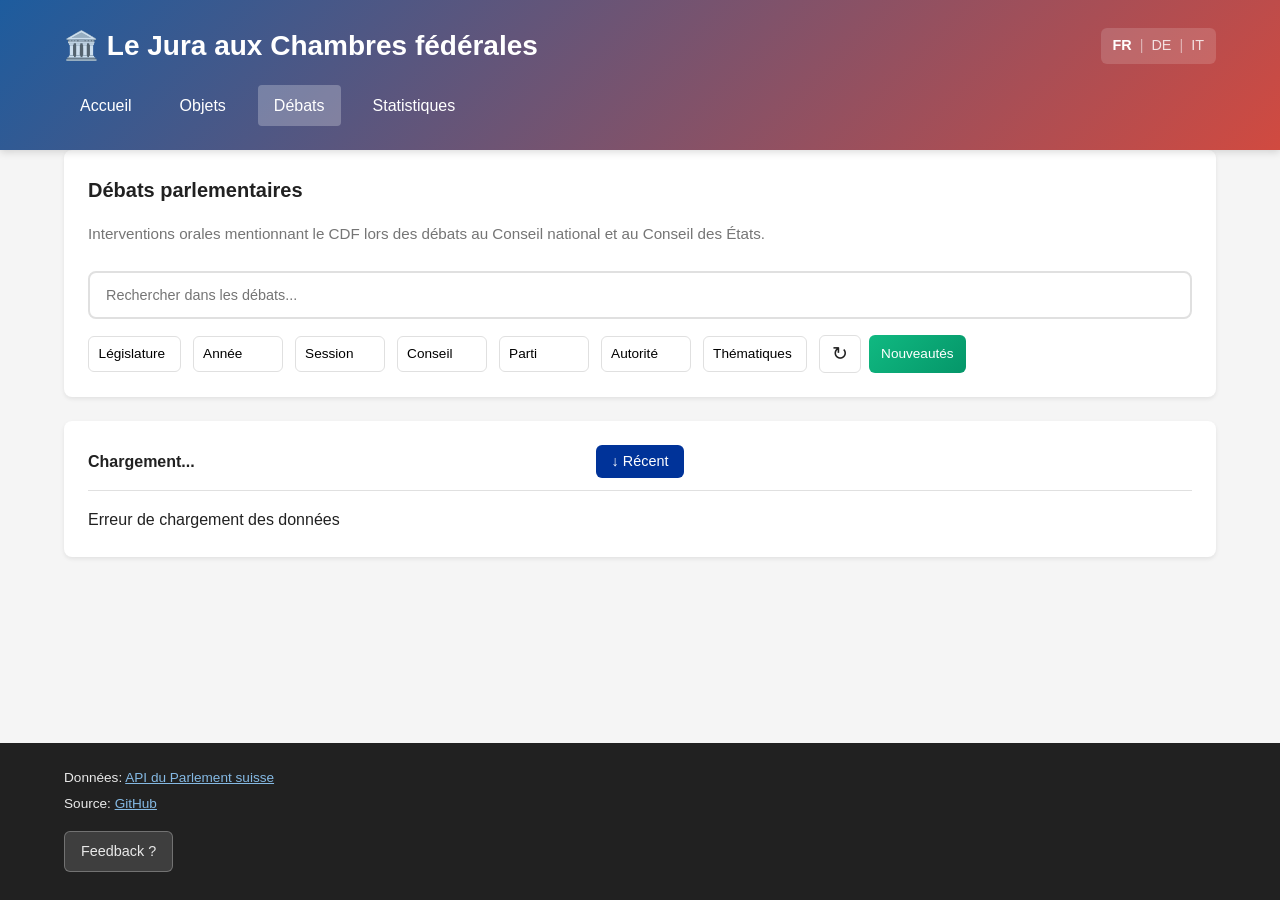
==== debates.html @ 080e13b3 "Initial commit - Jura Parlement" ====
<!DOCTYPE html>
<html lang="fr">
<head>
    <meta charset="UTF-8">
    <meta name="viewport" content="width=device-width, initial-scale=1.0">
    <title>Jura - Débats parlementaires</title>
    <meta name="theme-color" content="#1D5C9E">
    <link rel="manifest" href="manifest.json">
    <link rel="icon" href="favicon.svg" type="image/svg+xml">
    <link rel="stylesheet" href="styles.css">
</head>
<body>
    <header>
        <div class="container header-content">
            <div class="header-main">
                <h1><a href="home.html" style="color: inherit; text-decoration: none;">🏛️ Le Jura aux Chambres fédérales</a></h1>
                <nav>
                    <a href="home.html">Accueil</a>
                    <a href="objects.html">Objets</a>
                    <a href="debates.html" class="active">Débats</a>
                    <a href="stats.html">Statistiques</a>
                </nav>
            </div>
            <div class="lang-switcher">
                <a href="debates.html" class="active">FR</a>
                <span>|</span>
                <a href="debates_de.html">DE</a>
                <span>|</span>
                <a href="debates_it.html">IT</a>
            </div>
        </div>
    </header>

    <main class="container">
        <section class="search-section">
            <h2>Débats parlementaires</h2>
            <p class="section-intro">Interventions orales mentionnant le CDF lors des débats au Conseil national et au Conseil des États.</p>
            
            <div class="search-box">
                <input type="text" id="searchInput" placeholder="Rechercher dans les débats...">
                <button id="clearSearch" class="btn-clear" title="Effacer">✕</button>
            </div>
            <div class="filters">
                <div class="filter-dropdown" id="legislatureDropdown">
                    <button class="filter-btn" type="button">Législature <span class="filter-count"></span></button>
                    <div class="filter-menu" id="legislatureMenu">
                        <label class="select-all"><input type="checkbox" data-select-all checked> Toutes</label>
                        <label><input type="checkbox" value="52"> 52ème (dès déc. 2023)</label>
                        <label><input type="checkbox" value="51"> 51ème (déc. 2019 - sept. 2023)</label>
                        <label><input type="checkbox" value="50"> 50ème (déc. 2015 - sept. 2019)</label>
                    </div>
                </div>
                <div class="filter-dropdown" id="yearDropdown">
                    <button class="filter-btn" type="button">Année <span class="filter-count"></span></button>
                    <div class="filter-menu" id="yearMenu">
                    </div>
                </div>
                <div class="filter-dropdown" id="sessionDropdown">
                    <button class="filter-btn" type="button">Session <span class="filter-count"></span></button>
                    <div class="filter-menu" id="sessionMenu">
                    </div>
                </div>
                <div class="filter-dropdown" id="councilDropdown">
                    <button class="filter-btn" type="button">Conseil <span class="filter-count"></span></button>
                    <div class="filter-menu" id="councilMenu">
                    </div>
                </div>
                <div class="filter-dropdown" id="partyDropdown">
                    <button class="filter-btn" type="button">Parti <span class="filter-count"></span></button>
                    <div class="filter-menu" id="partyMenu">
                    </div>
                </div>
                <div class="filter-dropdown" id="departmentDropdown">
                    <button class="filter-btn" type="button">Autorité <span class="filter-count"></span></button>
                    <div class="filter-menu" id="departmentMenu">
                    </div>
                </div>
                <div class="filter-dropdown" id="tagsDropdown">
                    <button class="filter-btn" type="button">Thématiques <span class="filter-count"></span></button>
                    <div class="filter-menu" id="tagsMenu">
                    </div>
                </div>
                <div class="filter-actions">
                    <button class="filter-reset" id="resetFilters" title="Réinitialiser les filtres">↻</button>
                    <button class="filter-new-updates" id="showNewUpdates" title="Afficher les nouveautés">Nouveautés</button>
                </div>
            </div>
        </section>

        <section class="results-section">
            <div class="results-header">
                <span id="resultsCount">Chargement...</span>
                <button id="sortOrderBtn" class="btn-sort" title="Inverser l'ordre">↓ Récent</button>
                <span id="lastUpdate"></span>
            </div>
            <div id="results" class="results-grid">
            </div>
        </section>
    </main>

    <footer>
        <div class="container">
            <p>Données: <a href="https://ws-old.parlament.ch/" target="_blank">API du Parlement suisse</a></p>
            <p>Source: <a href="https://github.com/ArnaudBon20/JuraParlement" target="_blank">GitHub</a></p>
            <p class="feedback-box"><a href="mailto:arnaud.bonvin@efk.admin.ch">Feedback ?</a></p>
        </div>
    </footer>

    <button id="scrollTopBtn" class="scroll-top-btn" title="Retour en haut">↑</button>
    <script src="llm_config.js"></script>
    <script src="llm_summary.js"></script>
    <script src="debates.js"></script>
    <script>
        const scrollBtn = document.getElementById('scrollTopBtn');
        window.addEventListener('scroll', () => {
            if (window.scrollY > 400) {
                scrollBtn.classList.add('visible');
            } else {
                scrollBtn.classList.remove('visible');
            }
        });
        scrollBtn.addEventListener('click', () => {
            window.scrollTo({ top: 0, behavior: 'smooth' });
        });
    </script>
</body>
</html>
---- styles.css ----
:root {
    --primary: #1D5C9E;
    --primary-dark: #D14A40;
    --secondary: #003399;
    --background: #f5f5f5;
    --surface: #ffffff;
    --text: #212121;
    --text-secondary: #757575;
    --border: #e0e0e0;
    --success: #4caf50;
    --warning: #ff9800;
}

* {
    margin: 0;
    padding: 0;
    box-sizing: border-box;
}

body {
    font-family: -apple-system, BlinkMacSystemFont, 'Segoe UI', Roboto, Oxygen, Ubuntu, sans-serif;
    background: var(--background);
    color: var(--text);
    line-height: 1.6;
    min-height: 100vh;
    display: flex;
    flex-direction: column;
    overflow-x: hidden;
}

.container {
    max-width: 1200px;
    margin: 0 auto;
    padding: 0 2rem;
    width: 100%;
    box-sizing: border-box;
}

/* Header */
header {
    background: linear-gradient(135deg, var(--primary) 0%, var(--primary-dark) 100%);
    color: white;
    padding: 1.5rem 0;
    box-shadow: 0 2px 8px rgba(0,0,0,0.15);
    position: relative;
}

header h1 {
    font-size: 1.75rem;
    font-weight: 600;
    margin-bottom: 0.25rem;
}

header .subtitle {
    opacity: 0.9;
    font-size: 0.9rem;
    margin-bottom: 1rem;
}

/* Session Summary */
.session-summary {
    background: rgba(255, 255, 255, 0.15);
    border-radius: 8px;
    padding: 1rem 1.25rem;
    margin: 1rem 0;
    border-left: 4px solid rgba(255, 255, 255, 0.5);
}

.session-summary h3 {
    font-size: 1rem;
    font-weight: 600;
    margin-bottom: 0.5rem;
    display: flex;
    align-items: center;
    gap: 0.5rem;
}

.session-summary h3::before {
    content: "📋";
}

.session-summary p {
    font-size: 0.9rem;
    opacity: 0.95;
    line-height: 1.5;
}

.session-summary details {
    margin-top: 0.75rem;
}

.session-summary summary {
    cursor: pointer;
    font-size: 0.85rem;
    opacity: 0.9;
    padding: 0.25rem 0;
}

.session-summary summary:hover {
    opacity: 1;
}

.session-summary ul {
    list-style: none;
    margin-top: 0.5rem;
    max-height: 200px;
    overflow-y: auto;
}

.session-summary li {
    font-size: 0.85rem;
    padding: 0.35rem 0;
    border-bottom: 1px solid rgba(255, 255, 255, 0.1);
}

.session-summary li:last-child {
    border-bottom: none;
}

.session-summary a {
    color: white;
    text-decoration: none;
}

.session-summary a:hover {
    text-decoration: underline;
}

.header-content {
    display: flex;
    justify-content: space-between;
    align-items: flex-start;
}

.header-main {
    flex: 1;
}

.lang-switcher {
    display: flex;
    align-items: center;
    gap: 0.5rem;
    background: rgba(255, 255, 255, 0.15);
    padding: 0.4rem 0.75rem;
    border-radius: 6px;
    font-size: 0.9rem;
    margin-top: 0.25rem;
}

.lang-switcher a {
    color: rgba(255, 255, 255, 0.8);
    text-decoration: none;
    font-weight: 500;
    transition: color 0.2s;
}

.lang-switcher a:hover {
    color: white;
}

.lang-switcher a.active {
    color: white;
    font-weight: 700;
}

.lang-switcher span {
    color: rgba(255, 255, 255, 0.5);
}

nav {
    display: flex;
    gap: 1rem;
    margin-top: 1rem;
}

nav a {
    color: white;
    text-decoration: none;
    padding: 0.5rem 1rem;
    border-radius: 4px;
    transition: background 0.2s;
    font-weight: 500;
}

nav a:hover {
    background: rgba(255,255,255,0.15);
}

nav a.active {
    background: rgba(255,255,255,0.25);
}

/* Main */
main {
    flex: 1;
    padding: 2rem 0;
}

/* Search Section */
.search-section {
    background: var(--surface);
    padding: 1.5rem;
    border-radius: 8px;
    box-shadow: 0 2px 4px rgba(0,0,0,0.08);
    margin-bottom: 1.5rem;
}

.search-section h2 {
    font-size: 1.25rem;
    margin-bottom: 1rem;
    color: var(--text);
}

.search-box {
    position: relative;
    margin-bottom: 1rem;
}

.search-box input {
    width: 100%;
    padding: 0.875rem 2.5rem 0.875rem 1rem;
    font-size: 0.9rem;
    border: 2px solid var(--border);
    border-radius: 8px;
    transition: border-color 0.2s, box-shadow 0.2s;
}

.search-box input:focus {
    outline: none;
    border-color: var(--primary);
    box-shadow: 0 0 0 3px rgba(211, 47, 47, 0.1);
}

.btn-clear {
    position: absolute;
    right: 0.75rem;
    top: 50%;
    transform: translateY(-50%);
    background: none;
    border: none;
    color: var(--text-secondary);
    cursor: pointer;
    font-size: 1.25rem;
    padding: 0.25rem;
    opacity: 0;
    transition: opacity 0.2s;
}

.search-box input:not(:placeholder-shown) + .btn-clear {
    opacity: 1;
}

.btn-clear:hover {
    color: var(--text);
}

.filters {
    display: flex;
    gap: 0.75rem;
    flex-wrap: wrap;
    align-items: center;
}

.filters select {
    padding: 0.5rem 1rem;
    font-size: 0.9rem;
    border: 1px solid var(--border);
    border-radius: 6px;
    background: white;
    cursor: pointer;
    min-width: 160px;
}

.filters select:focus {
    outline: none;
    border-color: var(--primary);
}

.filters select[multiple] {
    height: auto;
    min-height: 38px;
    padding: 0.25rem;
}

.filters select[multiple] option {
    padding: 0.4rem 0.6rem;
    margin: 0.1rem 0;
    border-radius: 4px;
}

.filters select[multiple] option:checked {
    background: var(--primary);
    color: white;
}

/* Filter Dropdowns */
.filter-dropdown {
    position: relative;
    display: inline-block;
}

.filter-btn {
    padding: 0.4rem 0.6rem;
    font-size: 0.85rem;
    border: 1px solid var(--border);
    border-radius: 6px;
    background: white;
    cursor: pointer;
    min-width: 90px;
    height: 36px;
    text-align: left;
    display: flex;
    align-items: center;
    justify-content: space-between;
    gap: 0.3rem;
    white-space: nowrap;
}

.filter-btn:hover {
    border-color: var(--primary);
}

.filter-btn .filter-count {
    color: var(--primary);
    font-size: 0.85rem;
    font-weight: 500;
}

.filter-menu {
    display: none;
    position: absolute;
    top: 100%;
    left: 0;
    background: white;
    border: 1px solid var(--border);
    border-radius: 6px;
    box-shadow: 0 4px 12px rgba(0,0,0,0.15);
    z-index: 100;
    min-width: 180px;
    max-height: 250px;
    overflow-y: auto;
    padding: 0.5rem 0;
}

.filter-dropdown.open .filter-menu {
    display: block;
}

.filter-menu label {
    display: flex;
    align-items: center;
    padding: 0.5rem 1rem;
    cursor: pointer;
    gap: 0.5rem;
    font-size: 0.9rem;
}

.filter-menu label:hover {
    background: var(--background);
}

.filter-menu label.select-all {
    border-bottom: 1px solid var(--border);
    margin-bottom: 0.25rem;
    padding-bottom: 0.5rem;
    font-weight: 500;
}

.filter-menu input[type="checkbox"] {
    width: 16px;
    height: 16px;
    cursor: pointer;
}

.filter-reset {
    padding: 0.5rem 0.75rem;
    font-size: 1.2rem;
    border: 1px solid var(--border);
    border-radius: 6px;
    background: white;
    cursor: pointer;
    color: var(--text-light);
    height: 38px;
    display: flex;
    align-items: center;
    justify-content: center;
}

.filter-reset:hover {
    border-color: var(--danger);
    color: var(--danger);
}

.filter-actions {
    display: inline-flex;
    gap: 0.5rem;
    align-items: center;
}

.filter-new-updates {
    background: linear-gradient(135deg, #10B981, #059669);
    color: white;
    border: none;
    padding: 0.5rem 0.75rem;
    border-radius: 6px;
    cursor: pointer;
    font-size: 0.85rem;
    font-weight: 500;
    transition: all 0.2s;
    display: inline-flex;
    align-items: center;
    gap: 0.25rem;
    height: 38px;
    white-space: nowrap;
    font-family: inherit;
}

.filter-new-updates:hover {
    transform: scale(1.05);
    box-shadow: 0 4px 12px rgba(16, 185, 129, 0.3);
}

.filter-new-updates.active {
    background: white;
    color: #10B981;
    border: 1px solid #10B981;
    box-shadow: none;
}

/* Results */
.results-section {
    background: var(--surface);
    padding: 1.5rem;
    border-radius: 8px;
    box-shadow: 0 2px 4px rgba(0,0,0,0.08);
}

.results-header {
    display: flex;
    justify-content: space-between;
    align-items: center;
    margin-bottom: 1rem;
    padding-bottom: 0.75rem;
    border-bottom: 1px solid var(--border);
    flex-wrap: wrap;
    gap: 0.5rem;
}

#resultsCount {
    font-weight: 600;
    color: var(--text);
    flex: 1;
}

.btn-download {
    order: 0;
}

#lastUpdate {
    font-size: 0.85rem;
    color: var(--text-secondary);
    flex: 1;
    text-align: right;
}

.results-grid {
    display: grid;
    gap: 1rem;
}

/* Card */
.card {
    border: 1px solid var(--border);
    border-radius: 8px;
    padding: 1rem;
    transition: box-shadow 0.2s, transform 0.2s;
    background: white;
}

.card:hover {
    box-shadow: 0 4px 12px rgba(0,0,0,0.1);
    transform: translateY(-1px);
}

.card.card-new {
    border-left: 4px solid #10B981;
}

.card-header {
    display: flex;
    justify-content: space-between;
    align-items: flex-start;
    gap: 1rem;
    margin-bottom: 0.5rem;
}

.card-id {
    font-weight: 600;
    color: var(--primary);
    font-size: 0.9rem;
    white-space: nowrap;
}

.card-badges {
    display: flex;
    gap: 0.5rem;
    flex-wrap: wrap;
}

.badge {
    padding: 0.2rem 0.5rem;
    border-radius: 4px;
    font-size: 0.75rem;
    font-weight: 600;
    text-transform: uppercase;
}

.badge-type {
    background: #e3f2fd;
    color: #1565c0;
}

.badge-council {
    background: #fce4ec;
    color: #c2185b;
}

.badge-mention {
    background: #9e9e9e;
    color: white;
    font-size: 0.9rem;
}

.lang-warning {
    display: block;
    font-size: 0.75rem;
    color: #666;
    font-style: italic;
    margin: 0.1rem 0 0.25rem 0;
}

.badge-status {
    background: #e8f5e9;
    color: #2e7d32;
    font-size: 0.7rem;
    text-transform: none;
}

.card-title {
    font-size: 1rem;
    font-weight: 500;
    margin-bottom: 0.5rem;
    color: var(--text);
    line-height: 1.4;
}

.card-title a {
    color: inherit;
    text-decoration: none;
}

.card-title a:hover {
    color: var(--primary);
    text-decoration: underline;
}

.card-meta {
    display: flex;
    gap: 1rem;
    font-size: 0.85rem;
    color: var(--text-secondary);
    flex-wrap: wrap;
}

.card-meta span {
    display: flex;
    align-items: center;
    gap: 0.25rem;
}

/* Empty State */
.empty-state {
    text-align: center;
    padding: 3rem 1rem;
    color: var(--text-secondary);
}

.empty-state h3 {
    font-size: 1.25rem;
    margin-bottom: 0.5rem;
    color: var(--text);
}

/* Loading */
.loading {
    display: flex;
    justify-content: center;
    align-items: center;
    padding: 3rem;
}

.spinner {
    width: 40px;
    height: 40px;
    border: 3px solid var(--border);
    border-top-color: var(--primary);
    border-radius: 50%;
    animation: spin 1s linear infinite;
}

@keyframes spin {
    to { transform: rotate(360deg); }
}

/* Pagination */
.pagination {
    display: flex;
    justify-content: center;
    align-items: center;
    gap: 0.5rem;
    margin-top: 1.5rem;
    padding-top: 1rem;
    border-top: 1px solid var(--border);
}

.pagination button {
    padding: 0.5rem 1rem;
    border: 1px solid var(--border);
    background: white;
    border-radius: 6px;
    cursor: pointer;
    transition: all 0.2s;
    font-size: 0.9rem;
}

.pagination button:hover:not(:disabled) {
    background: var(--primary);
    color: white;
    border-color: var(--primary);
}

.pagination button:disabled {
    opacity: 0.5;
    cursor: not-allowed;
}

.pagination span {
    padding: 0.5rem 1rem;
    color: var(--text-secondary);
    font-size: 0.9rem;
}

/* Footer */
footer {
    background: var(--text);
    color: white;
    padding: 1.5rem 0;
    margin-top: auto;
}

footer p {
    font-size: 0.85rem;
    opacity: 0.9;
    margin-bottom: 0.25rem;
}

footer a {
    color: #90caf9;
}

footer a:hover {
    color: white;
}

/* Liste page specific */
.list-controls {
    display: flex;
    justify-content: space-between;
    align-items: center;
    margin-bottom: 1rem;
    flex-wrap: wrap;
    gap: 1rem;
}

.list-controls .sort-select {
    padding: 0.5rem 1rem;
    border: 1px solid var(--border);
    border-radius: 6px;
    background: white;
    font-size: 0.9rem;
}

.btn-download, .btn-sort {
    padding: 0.5rem 1rem;
    color: white;
    border: none;
    border-radius: 6px;
    cursor: pointer;
    font-size: 0.9rem;
    font-weight: 500;
    line-height: 1.2;
    transition: background 0.2s;
}

.btn-download {
    background: var(--success);
}

.btn-download:hover {
    background: #388e3c;
}

.btn-sort {
    background: var(--secondary);
}

.btn-sort:hover {
    background: #002277;
}

.page-btn {
    min-width: 36px;
}

.page-btn.active {
    background: var(--primary);
    color: white;
    border-color: var(--primary);
}

/* Table view */
.table-container {
    overflow-x: auto;
}

table {
    width: 100%;
    border-collapse: collapse;
    font-size: 0.9rem;
}

th, td {
    padding: 0.75rem;
    text-align: left;
    border-bottom: 1px solid var(--border);
}

th {
    background: var(--background);
    font-weight: 600;
    white-space: nowrap;
    cursor: pointer;
    user-select: none;
}

th:hover {
    background: #e0e0e0;
}

th.sorted-asc::after {
    content: ' ↑';
}

th.sorted-desc::after {
    content: ' ↓';
}

tr:hover {
    background: #fafafa;
}

td a {
    color: var(--primary);
    text-decoration: none;
}

td a:hover {
    text-decoration: underline;
}

/* Highlight search */
mark {
    background: #fff59d;
    padding: 0 2px;
    border-radius: 2px;
}

mark.highlight {
    background: #ffeb3b;
    padding: 0.1rem 0.25rem;
    border-radius: 3px;
    font-weight: 600;
}

mark.highlight-search {
    background: #b3e5fc;
    padding: 0.1rem 0.25rem;
    border-radius: 3px;
    font-weight: 600;
}

/* Feedback box */
.feedback-box {
    margin-top: 1rem;
}

.feedback-box a {
    display: inline-block;
    padding: 0.5rem 1rem;
    background: rgba(255, 255, 255, 0.15);
    border: 1px solid rgba(255, 255, 255, 0.3);
    border-radius: 6px;
    color: white;
    text-decoration: none;
    font-size: 0.9rem;
    transition: background 0.2s, border-color 0.2s;
}

.feedback-box a:hover {
    background: rgba(255, 255, 255, 0.25);
    border-color: rgba(255, 255, 255, 0.5);
}

/* Responsive - Écrans intermédiaires */
@media (max-width: 1280px) {
    .container {
        padding: 0 1.5rem;
    }
}

/* Responsive - Mobile */
@media (max-width: 768px) {
    .header-content {
        flex-direction: column;
        gap: 0.75rem;
    }
    
    .lang-switcher {
        position: absolute;
        top: 1rem;
        right: 1rem;
        margin-top: 0;
        gap: 0.25rem;
    }
    
    .lang-switcher span,
    .lang-switcher a.active {
        display: none;
    }
    
    .lang-switcher a {
        background: rgba(255, 255, 255, 0.2);
        padding: 0.25rem 0.5rem;
        border-radius: 4px;
        font-size: 0.8rem;
    }
    
    header h1 {
        font-size: 0.95rem;
        padding-right: 3rem;
    }
    
    header .subtitle {
        font-size: 0.8rem;
        margin-bottom: 0.5rem;
    }
    
    nav {
        flex-wrap: wrap;
        gap: 0.5rem;
    }
    
    nav a {
        font-size: 0.85rem;
        padding: 0.3rem 0.6rem;
    }
    
    .filters {
        flex-direction: column;
    }
    
    .filters select {
        width: 100%;
    }
    
    .filter-dropdown {
        width: 100%;
    }
    
    .filter-btn {
        width: 100%;
    }
    
    .filter-menu {
        width: 100%;
    }
    
    .filter-reset {
        width: 100%;
    }
    
    .results-header {
        display: grid;
        grid-template-columns: 1fr auto;
        grid-template-rows: auto auto;
        gap: 0.5rem;
        align-items: center;
    }
    
    #resultsCount {
        grid-column: 1 / -1;
        grid-row: 1;
    }
    
    #lastUpdate {
        grid-column: 1;
        grid-row: 2;
        text-align: left;
    }
    
    .btn-download, .btn-sort {
        grid-column: 2;
        width: 100%;
        text-align: center;
    }
    
    .btn-download {
        grid-row: 2;
    }
    
    .btn-sort {
        grid-row: 3;
    }
    
    .card-header {
        flex-direction: column-reverse;
        align-items: flex-start;
        gap: 0.5rem;
    }
    
    .card-meta {
        flex-direction: column;
        gap: 0.25rem;
    }
    
    table {
        font-size: 0.8rem;
    }
    
    th, td {
        padding: 0.5rem;
    }
    
    /* Session details collapsible on mobile */
    .session-details.mobile-collapsible {
        margin-top: 0.5rem;
    }
    
    .session-details.mobile-collapsible summary {
        cursor: pointer;
        font-weight: 500;
        padding: 0.5rem 0;
        color: rgba(255, 255, 255, 0.9);
    }
    
    .session-details.mobile-collapsible ul {
        margin-top: 0.5rem;
    }
}


/* Global Summary */
.global-summary {
    background: var(--surface);
    border-radius: 12px;
    padding: 1.5rem 2rem;
    margin-bottom: 2rem;
    box-shadow: 0 2px 8px rgba(0,0,0,0.08);
}

.global-summary h2 {
    margin-bottom: 1.5rem;
    color: var(--text);
}

.summary-cards {
    display: flex;
    gap: 2rem;
    justify-content: center;
}

.summary-card {
    display: flex;
    flex-direction: column;
    align-items: center;
    padding: 1rem 2rem;
    background: var(--background);
    border-radius: 8px;
    min-width: 180px;
}

.summary-number,
.summary-period {
    font-size: 2.2rem;
    font-weight: 700;
    color: var(--primary);
    line-height: 1.2;
    text-align: center;
}

.summary-card:last-child {
    min-width: 220px;
}

.summary-label {
    font-size: 0.9rem;
    color: var(--text-secondary);
    margin-top: 0.25rem;
}

.mention-breakdown {
    display: flex;
    gap: 0.75rem;
    margin-top: 0.5rem;
    justify-content: center;
}

.clickable-stat {
    cursor: pointer;
}

.clickable-stat:hover {
    background: var(--accent);
    border-color: var(--accent);
    transform: translateY(-2px);
}

.legislature-stat {
    cursor: default;
    font-weight: 600;
    font-size: 0.85rem;
}

.mention-both-note {
    font-size: 0.75rem;
    color: var(--text-secondary);
    margin-top: 0.3rem;
    text-align: center;
    font-style: italic;
}

.mention-stat {
    display: flex;
    flex-direction: column;
    align-items: center;
    padding: 0.4rem 0.6rem;
    border-radius: 8px;
    background: var(--card-bg);
    border: 1px solid var(--border);
    text-decoration: none;
    transition: all 0.2s ease;
    min-width: 50px;
}

.mention-stat:hover {
    background: var(--accent);
    border-color: var(--accent);
    transform: translateY(-2px);
}

.mention-stat:hover .mention-pct {
    color: var(--primary);
}

.mention-icon {
    font-size: 0.9rem;
}

.mention-pct {
    font-size: 0.85rem;
    font-weight: 600;
    color: var(--text);
}

@media (max-width: 768px) {
    .summary-cards {
        flex-direction: column;
        gap: 1rem;
    }
    
    .summary-card {
        min-width: auto;
    }
}

/* Statistics Page */
.stats-section {
    padding: 2rem 0;
}

.stats-section h2 {
    margin-bottom: 2rem;
    color: var(--text);
}

.stats-row {
    display: flex;
    gap: 1.5rem;
    margin-bottom: 1.5rem;
}

.stats-row .stat-card {
    flex: 1;
    min-width: 0;
}

.stat-card {
    background: var(--surface);
    border-radius: 12px;
    padding: 1.5rem;
    box-shadow: 0 2px 8px rgba(0,0,0,0.08);
}

.stat-card h3 {
    font-size: 1.1rem;
    color: var(--text);
    margin-bottom: 1rem;
    padding-bottom: 0.5rem;
    border-bottom: 2px solid var(--border);
    display: flex;
    justify-content: space-between;
    align-items: center;
}

.chart-container {
    height: 280px;
    position: relative;
}

.chart-container-wide {
    height: 220px;
    position: relative;
}

.chart-screenshot-btn {
    background: rgba(255, 255, 255, 0.8);
    border: 1px solid #ddd;
    border-radius: 4px;
    padding: 4px 8px;
    cursor: pointer;
    font-size: 16px;
    opacity: 0.6;
    transition: opacity 0.2s, background 0.2s;
    flex-shrink: 0;
    margin-left: 0.5rem;
}

.chart-screenshot-btn:hover {
    opacity: 1;
    background: rgba(255, 255, 255, 1);
}

.stat-card.top-card {
    flex: 1;
    min-width: 200px;
}

.stat-card.half-width {
    flex: 1;
    min-width: 200px;
}

/* Top Authors */
.authors-ranking {
    display: flex;
    flex-direction: column;
    gap: 0.5rem;
}

a.author-row {
    text-decoration: none;
    color: inherit;
}

.author-row {
    display: flex;
    align-items: center;
    gap: 0.75rem;
    padding: 0.75rem;
    border-radius: 10px;
    background: var(--background);
    transition: transform 0.2s, box-shadow 0.2s;
    cursor: pointer;
}

.author-row:hover {
    transform: translateX(4px);
    box-shadow: 0 2px 8px rgba(0,0,0,0.1);
}

.author-row.gold {
    background: linear-gradient(135deg, #fff9e6 0%, #ffefc2 100%);
    border: 1px solid #ffd700;
}

.author-row.silver {
    background: linear-gradient(135deg, #f8f8f8 0%, #e8e8e8 100%);
    border: 1px solid #c0c0c0;
}

.author-row.bronze {
    background: linear-gradient(135deg, #fdf5ef 0%, #f5e6d8 100%);
    border: 1px solid #cd7f32;
}

.author-rank {
    width: 36px;
    height: 36px;
    display: flex;
    align-items: center;
    justify-content: center;
    font-size: 1.2rem;
    font-weight: 700;
    border-radius: 50%;
    background: var(--surface);
    color: var(--text-secondary);
}

.author-row.gold .author-rank {
    background: #ffd700;
    color: #fff;
}

.author-row.silver .author-rank {
    background: #c0c0c0;
    color: #fff;
}

.author-row.bronze .author-rank {
    background: #cd7f32;
    color: #fff;
}

.author-info {
    flex: 1;
    min-width: 0;
}

.author-name {
    font-weight: 600;
    color: var(--text);
    white-space: nowrap;
    overflow: hidden;
    text-overflow: ellipsis;
}

.author-party {
    font-size: 0.8rem;
    color: var(--text-secondary);
}

.author-count {
    font-size: 1.1rem;
    font-weight: 700;
    color: var(--primary);
    background: var(--surface);
    padding: 0.25rem 0.75rem;
    border-radius: 20px;
}

@media (max-width: 768px) {
    .stats-row {
        flex-direction: column;
    }
    
    .stat-card.top-card {
        max-width: none;
    }
    
    .chart-screenshot-btn {
        display: none;
    }
}

/* Statut mis à jour récemment - surligné en vert */
.status-updated {
    background-color: #c8e6c9 !important;
    color: #2e7d32 !important;
    font-weight: 500;
}

/* Numéro mis à jour/nouveau - souligné */
.id-updated {
    text-decoration: underline;
    text-decoration-color: var(--success);
    text-decoration-thickness: 2px;
    text-underline-offset: 2px;
}

/* Débats parlementaires */
.section-intro {
    color: var(--text-secondary);
    margin-bottom: 1.5rem;
    font-size: 0.95rem;
}

.debate-card .card-text {
    font-size: 0.9rem;
    line-height: 1.6;
    color: var(--text-secondary);
    white-space: pre-wrap;
}

.debate-card .card-subtitle {
    font-size: 0.85rem;
    color: var(--text-secondary);
    margin-bottom: 0.75rem;
}

.btn-expand {
    display: inline-block;
    margin-top: 0.75rem;
    padding: 0.4rem 0.8rem;
    background: var(--surface);
    border: 1px solid var(--border);
    border-radius: 4px;
    color: var(--primary);
    font-size: 0.85rem;
    cursor: pointer;
    transition: background 0.2s, border-color 0.2s;
}

.btn-expand:hover {
    background: #e3f2fd;
    border-color: var(--primary);
}

.debate-card .card-id {
    color: var(--text-secondary);
    font-weight: 600;
    text-decoration: none;
}

.debate-card .card-id:hover {
    text-decoration: underline;
}

.badge-council {
    background: #e8eaf6;
    color: #3949ab;
}

.badge-date {
    background: #f5f5f5;
    color: #616161;
}

.debate-card .card-meta {
    display: flex;
    flex-wrap: wrap;
    gap: 0.5rem 1.5rem;
    align-items: center;
    margin-bottom: 0.75rem;
    font-size: 0.9rem;
}

.debate-card .card-title {
    font-size: 1rem;
    font-weight: 500;
    margin-bottom: 0.5rem;
    color: var(--text);
    line-height: 1.4;
}

.debate-card .card-title a {
    color: inherit;
    text-decoration: none;
}

.debate-card .card-title a:hover {
    color: var(--primary);
    text-decoration: underline;
}

.speaker-link {
    color: var(--primary);
    text-decoration: none;
    transition: color 0.2s;
}

.speaker-link:hover {
    color: #1565c0;
    text-decoration: underline;
}

.card-business {
    margin-top: 0.5rem;
    margin-bottom: 0.25rem;
    font-size: 0.95rem;
}

.business-link {
    color: #333;
    text-decoration: none;
    font-weight: 700;
}

.business-link:hover {
    color: var(--primary);
    text-decoration: underline;
}

.debate-card .card-subtitle {
    display: none;
}

/* Summary box styles */
.summary-box {
    padding: 1rem;
}

.summary-stats {
    display: flex;
    flex-wrap: wrap;
    justify-content: center;
    gap: 0.75rem;
    text-align: center;
}

.summary-item {
    display: flex;
    flex-direction: column;
    gap: 0.15rem;
    min-width: 50px;
}

.summary-value {
    font-size: 1.4rem;
    font-weight: 700;
    color: var(--primary);
}

.summary-label {
    font-size: 0.7rem;
    color: #666;
}

/* Stats filters */
.stats-filters {
    display: flex;
    gap: 1rem;
    margin-bottom: 1.5rem;
    flex-wrap: wrap;
}

.stats-filters select {
    padding: 0.5rem 1rem;
    border: 1px solid #ddd;
    border-radius: 6px;
    font-size: 0.9rem;
    background: white;
    cursor: pointer;
    min-width: 150px;
}

.stats-filters select:hover {
    border-color: var(--primary);
}

.stats-filters select:focus {
    outline: none;
    border-color: var(--primary);
    box-shadow: 0 0 0 2px rgba(198, 40, 40, 0.1);
}

.debate-card .speaker-info {
    display: flex;
    flex-wrap: wrap;
    gap: 0.5rem;
    align-items: center;
    font-size: 0.9rem;
    margin-bottom: 0.5rem;
}

.debate-card .speaker-name {
    color: var(--primary);
}

.debate-card .speaker-details {
    color: #666;
    font-size: 0.85rem;
}

.debate-card .card-text p {
    margin-bottom: 0.5rem;
}

.debate-card .card-text p:last-child {
    margin-bottom: 0;
}

/* Mobile styles for debates */
@media (max-width: 768px) {
    .debate-card .card-header {
        flex-direction: column-reverse;
        align-items: flex-start;
        gap: 0.5rem;
    }
    
    .debate-card .card-meta {
        flex-direction: column;
        align-items: flex-start;
        gap: 0.25rem;
    }
}

/* Bouton Afficher plus */
.show-more-container {
    grid-column: 1 / -1;
    text-align: center;
    padding: 1rem 0;
}

.btn-show-more {
    background-color: #ffffff;
    color: #333333;
    border: 2px solid #1D5C9E;
    padding: 0.75rem 2rem;
    font-size: 1rem;
    font-weight: 600;
    border-radius: 8px;
    cursor: pointer;
    -webkit-transition: all 0.3s ease;
    transition: all 0.3s ease;
}

.btn-show-more:hover,
.btn-show-more:active {
    background-color: #1D5C9E;
    color: #ffffff;
    -webkit-transform: translateY(-2px);
    transform: translateY(-2px);
}

/* Bouton retour en haut */
.scroll-top-btn {
    display: none;
    position: fixed;
    bottom: 2rem;
    right: 2rem;
    width: 50px;
    height: 50px;
    background-color: #ffffff;
    color: #1D5C9E;
    border: 2px solid #1D5C9E;
    -webkit-border-radius: 50%;
    border-radius: 50%;
    font-size: 1.5rem;
    cursor: pointer;
    -webkit-box-shadow: 0 4px 12px rgba(0, 0, 0, 0.3);
    box-shadow: 0 4px 12px rgba(0, 0, 0, 0.3);
    z-index: 9999;
    -webkit-transition: opacity 0.3s, transform 0.3s;
    transition: opacity 0.3s, transform 0.3s;
    -webkit-appearance: none;
    appearance: none;
}

.scroll-top-btn.visible {
    display: -webkit-flex;
    display: flex;
    -webkit-align-items: center;
    align-items: center;
    -webkit-justify-content: center;
    justify-content: center;
}

.scroll-top-btn:hover {
    -webkit-transform: scale(1.1);
    transform: scale(1.1);
}

@media (min-width: 769px) {
    .scroll-top-btn {
        display: none !important;
    }
}

/* Page d'accueil */
.session-title-banner {
    text-align: center;
    padding: 1.5rem 1rem;
    margin-bottom: 1rem;
    position: relative;
    overflow: hidden;
}

.session-title-banner h2 {
    display: inline-block;
    color: var(--primary);
    font-size: 1.3rem;
    font-weight: 600;
    padding: 0.5rem 2rem;
    margin: 0;
    position: relative;
}

.session-title-banner h2::before,
.session-title-banner h2::after {
    content: '';
    position: absolute;
    top: 50%;
    width: 60px;
    height: 2px;
    background: linear-gradient(90deg, transparent, var(--primary));
}

.session-title-banner h2::before {
    right: 100%;
    background: linear-gradient(90deg, transparent, var(--primary));
}

.session-title-banner h2::after {
    left: 100%;
    background: linear-gradient(90deg, var(--primary), transparent);
}

.session-text {
    color: var(--text-secondary);
    font-size: 0.95rem;
    line-height: 1.6;
    margin-bottom: 1rem;
    padding-bottom: 1rem;
    border-bottom: 1px solid var(--border);
}

.home-section {
    background: var(--surface);
    border-radius: 12px;
    padding: 1.5rem;
    margin-bottom: 1.5rem;
    box-shadow: 0 2px 4px rgba(0,0,0,0.08);
}

.home-section h2 {
    color: var(--primary);
    margin-bottom: 1rem;
    font-size: 1.3rem;
    border-bottom: 2px solid var(--primary);
    padding-bottom: 0.5rem;
}

.session-summary-home {
    margin-bottom: 1rem;
}

/* Grille pour les cartes débats */
#debatesSummary {
    display: grid;
    grid-template-columns: repeat(auto-fit, minmax(280px, 1fr));
    gap: 1rem;
}

.session-summary-home h3 {
    color: var(--text);
    font-size: 1.1rem;
    margin-bottom: 0.5rem;
}

.session-summary-home p {
    color: var(--text-secondary);
    line-height: 1.6;
}

.home-interventions-list {
    list-style: none;
    padding: 0;
    margin: 1rem 0;
}

.home-interventions-list li {
    border-bottom: 1px solid var(--border);
    padding: 0.75rem 0;
}

.home-interventions-list li:last-child {
    border-bottom: none;
}

.home-interventions-list a {
    display: flex;
    flex-wrap: wrap;
    gap: 0.5rem;
    text-decoration: none;
    color: var(--text);
    align-items: center;
}

.home-interventions-list a:hover {
    color: var(--primary);
}

.intervention-id {
    font-weight: 600;
    color: var(--primary);
    min-width: 60px;
}

.intervention-type {
    background: var(--background);
    padding: 0.15rem 0.5rem;
    border-radius: 4px;
    font-size: 0.85rem;
    color: var(--text-secondary);
}

.intervention-title {
    flex: 1;
    min-width: 200px;
    color: var(--text);
}

.intervention-author {
    color: var(--text-secondary);
    font-size: 0.95rem;
}

.debates-summary-list,
.debates-topics-list {
    list-style: none;
    padding: 0;
    margin: 0.5rem 0;
}

.debates-summary-list li,
.debates-topics-list li {
    padding: 0.25rem 0;
    color: var(--text-secondary);
}

.debates-topics-list {
    margin-left: 1rem;
}

.debates-topics-list li {
    list-style: disc;
    margin-left: 1rem;
}

.btn-view-all {
    display: inline-block;
    margin-top: 1rem;
    padding: 0.75rem 1.5rem;
    background: var(--primary);
    color: white;
    text-decoration: none;
    border-radius: 6px;
    font-weight: 500;
    transition: background 0.2s;
}

.btn-view-all:hover {
    background: var(--primary-dark);
}

/* Liste objets */
.home-list {
    margin-top: 1rem;
}

@media (max-width: 768px) {
    .home-interventions-list a {
        display: grid;
        grid-template-columns: auto auto 1fr;
        grid-template-rows: auto auto;
        gap: 0.25rem 0.5rem;
        align-items: center;
    }
    
    .intervention-id {
        grid-column: 1;
        grid-row: 1;
    }
    
    .intervention-type {
        grid-column: 2;
        grid-row: 1;
    }
    
    .intervention-title {
        grid-column: 1 / -1;
        grid-row: 2;
        min-width: 100%;
    }
    
    .intervention-author {
        grid-column: 1 / -1;
        grid-row: 3;
    }
}

/* Session Detail for Year Chart */
.session-detail {
    margin-top: 1rem;
    padding: 1rem;
    background: var(--background);
    border-radius: 10px;
    border-left: 4px solid #2196F3;
}

.session-detail h4 {
    margin: 0 0 0.75rem 0;
    color: var(--text-primary);
    font-size: 1rem;
}

.session-detail-grid {
    display: grid;
    grid-template-columns: repeat(auto-fit, minmax(200px, 1fr));
    gap: 0.75rem;
}

.session-detail-item {
    display: flex;
    justify-content: space-between;
    align-items: center;
    padding: 0.5rem 0.75rem;
    background: var(--card-bg);
    border-radius: 8px;
    cursor: pointer;
    transition: transform 0.2s;
}

.session-detail-item:hover {
    transform: translateX(4px);
}

.session-detail-item .session-name {
    font-weight: 500;
    color: var(--text-primary);
}

.session-detail-item .session-count {
    background: #2196F3;
    color: white;
    padding: 0.25rem 0.5rem;
    border-radius: 12px;
    font-size: 0.85rem;
    font-weight: 600;
}

/* ========== HOME PAGE VISUAL ENHANCEMENTS ========== */

/* Hero Banner */
.hero-banner {
    background: linear-gradient(135deg, var(--primary) 0%, var(--primary-dark) 100%);
    color: white;
    padding: 1rem 1.5rem;
    border-radius: 12px;
    margin-top: 1.5rem;
    margin-bottom: 1.5rem;
    text-align: center;
    display: flex;
    align-items: center;
    justify-content: center;
}

.hero-banner h2 {
    font-size: 1.25rem;
    margin: 0;
    font-weight: 600;
    line-height: 1.4;
}

/* LLM Summary Disclaimer */
.llm-disclaimer {
    display: block;
    margin-top: 0.75rem;
    font-size: 0.8rem;
    color: #6B7280;
    font-style: italic;
    opacity: 0.85;
}

.hero-stats {
    display: flex;
    justify-content: center;
    gap: 2rem;
    flex-wrap: wrap;
}

.stat-card {
    background: rgba(255, 255, 255, 0.15);
    padding: 1rem 1.5rem;
    border-radius: 12px;
    min-width: 120px;
    backdrop-filter: blur(10px);
}

.stat-number {
    display: block;
    font-size: 2.5rem;
    font-weight: 700;
    line-height: 1;
}

.stat-label {
    display: block;
    font-size: 0.85rem;
    opacity: 0.9;
    margin-top: 0.25rem;
}

/* Section Header with Chart */
.section-header {
    display: flex;
    justify-content: space-between;
    align-items: flex-start;
    gap: 2rem;
    margin-bottom: 1rem;
    flex-wrap: wrap;
}

.section-header h2 {
    margin: 0;
}

/* Mini Chart */
.mini-chart {
    flex: 1;
    max-width: 400px;
    min-width: 250px;
}

.chart-bars {
    display: flex;
    flex-direction: column;
    gap: 0.5rem;
}

.chart-bar-item {
    display: flex;
    align-items: center;
    gap: 0.75rem;
}

.chart-bar {
    height: 20px;
    border-radius: 4px;
    min-width: 20px;
    transition: width 0.5s ease;
}

.chart-label {
    font-size: 0.8rem;
    color: var(--text-secondary);
    white-space: nowrap;
}

/* Intervention Cards Grid */
.home-cards {
    display: grid;
    grid-template-columns: repeat(auto-fill, minmax(300px, 1fr));
    gap: 1rem;
    margin-bottom: 1.5rem;
}

.intervention-card {
    background: var(--surface);
    border-radius: 12px;
    padding: 1rem;
    text-decoration: none;
    color: inherit;
    border: 1px solid var(--border);
    transition: all 0.2s;
    display: flex;
    flex-direction: column;
    gap: 0.75rem;
}

.intervention-card:hover {
    transform: translateY(-2px);
    box-shadow: 0 4px 12px rgba(0,0,0,0.1);
    border-color: var(--primary);
}

.intervention-card.card-new {
    border-left: 4px solid #10B981;
}

.legend-hint {
    font-size: 0.85rem;
    color: var(--text-secondary);
    margin-bottom: 0.5rem;
    font-style: italic;
}

.card-header {
    display: flex;
    justify-content: space-between;
    align-items: center;
}

.card-type {
    color: #6B7280;
    background: transparent;
    padding: 0.2rem 0.5rem;
    border-radius: 4px;
    border: 1.5px solid #D1D5DB;
    font-size: 0.75rem;
    font-weight: 500;
}

.card-id {
    font-family: monospace;
    font-size: 0.85rem;
    color: var(--text-secondary);
}

.card-title {
    font-size: 0.95rem;
    font-weight: 500;
    line-height: 1.4;
    flex: 1;
}

.card-footer {
    display: flex;
    justify-content: space-between;
    align-items: center;
    gap: 0.5rem;
    margin-top: auto;
}

.card-author {
    font-size: 0.85rem;
    color: var(--text-secondary);
}

.card-party {
    color: white;
    padding: 0.2rem 0.5rem;
    border-radius: 4px;
    font-size: 0.75rem;
    font-weight: 500;
}

.card-mention {
    font-size: 0.85rem;
    cursor: help;
}

/* Badge rapport CDF */
.card-rapport-row {
    margin-top: 0.5rem;
}

.card-rapport {
    display: inline-flex;
    align-items: center;
    gap: 0.25rem;
    padding: 0.2rem 0.4rem;
    background: #1D5C9E;
    color: white;
    font-size: 0.7rem;
    font-weight: 500;
    border-radius: 3px;
    text-decoration: none;
    transition: background 0.2s ease;
}

.card-rapport:hover {
    background: #d14a40;
    color: white;
}

/* Badge dans les cartes de la home (intervention-card) */
.intervention-card .card-rapport-row {
    margin-top: 0.3rem;
    margin-bottom: 0.3rem;
}

.intervention-card .card-rapport {
    position: relative;
    z-index: 2;
}

/* Mobile responsive */
@media (max-width: 768px) {
    .hero-banner {
        padding: 1.5rem 1rem;
    }
    
    .hero-stats {
        gap: 1rem;
    }
    
    .stat-card {
        padding: 0.75rem 1rem;
        min-width: 100px;
    }
    
    .stat-number {
        font-size: 2rem;
    }
    
    .section-header {
        flex-direction: column;
        gap: 1rem;
    }
    
    .mini-chart {
        max-width: 100%;
    }
    
    .home-cards {
        grid-template-columns: 1fr;
    }
    
    .card-header {
        flex-direction: row;
        flex-wrap: nowrap;
    }
    
    .card-type {
        font-size: 0.7rem;
        padding: 0.2rem 0.4rem;
    }
}

/* Debates Mini Cards */
.debates-mini-cards {
    display: flex;
    gap: 1rem;
    flex-wrap: wrap;
}

.debate-stat-card {
    background: var(--surface);
    border: 1px solid var(--border);
    border-radius: 10px;
    padding: 1rem 1.25rem;
    display: flex;
    flex-direction: column;
    align-items: center;
    gap: 0.25rem;
    min-width: 100px;
    flex: 1;
    text-decoration: none;
    color: inherit;
    transition: all 0.2s;
}

.debate-stat-card.clickable:hover {
    transform: translateY(-2px);
    box-shadow: 0 4px 12px rgba(0,0,0,0.1);
    border-color: var(--primary);
}

.debate-stat-icon {
    font-size: 1.25rem;
}

.debate-stat-number {
    font-size: 1.75rem;
    font-weight: 700;
    color: var(--primary);
    line-height: 1;
}

.debate-stat-label {
    font-size: 0.8rem;
    color: var(--text-secondary);
    text-align: center;
}

.no-debates {
    color: var(--text-secondary);
    font-style: italic;
    font-size: 0.9rem;
    text-align: left;
}

@media (max-width: 480px) {
    .debates-mini-cards {
        gap: 0.5rem;
    }
    
    .debate-stat-card {
        padding: 0.75rem;
        min-width: 80px;
    }
    
    .debate-stat-number {
        font-size: 1.5rem;
    }
    
    .debate-stat-label {
        font-size: 0.7rem;
    }
}

/* ===== LLM Summary Modal ===== */
.summary-modal {
    position: fixed;
    top: 0;
    left: 0;
    width: 100%;
    height: 100%;
    background: rgba(0, 0, 0, 0.6);
    display: flex;
    justify-content: center;
    align-items: center;
    z-index: 10000;
    padding: 1rem;
    backdrop-filter: blur(4px);
}

.summary-modal-content {
    background: var(--surface);
    border-radius: 12px;
    max-width: 800px;
    width: 100%;
    max-height: 85vh;
    overflow-y: auto;
    box-shadow: 0 20px 60px rgba(0, 0, 0, 0.3);
    animation: modalSlideIn 0.3s ease;
}

@keyframes modalSlideIn {
    from {
        opacity: 0;
        transform: translateY(-20px) scale(0.95);
    }
    to {
        opacity: 1;
        transform: translateY(0) scale(1);
    }
}

.summary-modal-header {
    display: flex;
    justify-content: space-between;
    align-items: center;
    padding: 1.25rem 1.5rem;
    border-bottom: 1px solid var(--border);
    background: linear-gradient(135deg, var(--primary) 0%, var(--primary-dark) 100%);
    color: white;
    border-radius: 12px 12px 0 0;
}

.summary-modal-header h2 {
    font-size: 1.25rem;
    font-weight: 600;
    margin: 0;
}

.summary-modal-close {
    background: rgba(255, 255, 255, 0.2);
    border: none;
    color: white;
    font-size: 1.5rem;
    width: 36px;
    height: 36px;
    border-radius: 50%;
    cursor: pointer;
    display: flex;
    align-items: center;
    justify-content: center;
    transition: background 0.2s;
}

.summary-modal-close:hover {
    background: rgba(255, 255, 255, 0.3);
}

.summary-modal-subtitle {
    padding: 1rem 1.5rem 0;
    font-weight: 600;
    color: var(--text);
}

.summary-modal-meta {
    padding: 0.5rem 1.5rem;
    font-size: 0.85rem;
    color: var(--text-secondary);
}

.summary-modal-body {
    padding: 1rem 1.5rem 1.25rem;
    line-height: 1.5;
    color: var(--text);
    font-size: 0.9rem;
}

.summary-modal-body h2 {
    font-size: 0.95rem;
    color: var(--primary);
    margin: 0.8rem 0 0.02rem;
    padding-bottom: 0;
    border-bottom: none;
    font-weight: 600;
}

.summary-modal-body h3 {
    font-size: 0.95rem;
    color: var(--secondary);
    margin: 0.6rem 0 0.02rem;
    font-weight: 600;
}

.summary-modal-body h4 {
    font-size: 0.85rem;
    color: var(--text);
    margin: 0.25rem 0 0.05rem;
    font-weight: 400;
}

.summary-modal-body p {
    margin-bottom: 0.15rem;
    margin-top: 0;
    font-size: 0.9rem;
    line-height: 1.45;
}

.summary-modal-body ul {
    margin: 0.25rem 0 0.4rem 1.25rem;
    list-style-type: disc;
}

.summary-modal-body li {
    margin-bottom: 0.2rem;
    line-height: 1.4;
    font-size: 0.9rem;
}

.summary-section {
    margin-bottom: 0.3rem;
    padding-left: 0;
}

.summary-modal-body strong {
    font-weight: 600;
    color: var(--text);
}

/* Séparer les interventions des orateurs */
.summary-modal-body p {
    margin-bottom: 0.5rem;
}

.summary-modal-body p.speaker {
    margin-top: 0.8rem;
    padding-top: 0.5rem;
    border-top: 1px solid #eee;
}

.summary-modal-body h2:first-of-type {
    margin-top: 0;
}

.summary-modal-footer {
    padding: 0.75rem 1.5rem;
    border-top: 1px solid var(--border);
    background: #f9f9f9;
    border-radius: 0 0 12px 12px;
    display: flex;
    justify-content: space-between;
    align-items: center;
    gap: 1rem;
}

.summary-disclaimer {
    font-size: 0.75rem;
    color: var(--text-secondary);
}

.btn-copy-summary {
    background: var(--secondary);
    color: white;
    border: none;
    padding: 0.4rem 0.8rem;
    border-radius: 4px;
    font-size: 0.8rem;
    cursor: pointer;
    display: flex;
    align-items: center;
    gap: 0.3rem;
    transition: all 0.2s;
    white-space: nowrap;
}

.btn-copy-summary:hover {
    background: #002277;
}

.btn-copy-summary.copied {
    background: var(--success);
}

/* Loading state */
.summary-loading {
    text-align: center;
    padding: 3rem 2rem;
}

.summary-spinner {
    width: 50px;
    height: 50px;
    border: 4px solid var(--border);
    border-top-color: var(--primary);
    border-radius: 50%;
    animation: spin 1s linear infinite;
    margin: 0 auto 1.5rem;
}

@keyframes spin {
    to { transform: rotate(360deg); }
}

.summary-loading p {
    margin: 0.5rem 0;
}

.summary-loading-hint {
    font-size: 0.85rem;
    color: var(--text-secondary);
}

/* Summary button in cards */
.btn-summary {
    background: linear-gradient(135deg, var(--secondary) 0%, #002277 100%);
    color: white;
    border: none;
    padding: 0.5rem 1rem;
    border-radius: 6px;
    font-size: 0.85rem;
    cursor: pointer;
    display: inline-flex;
    align-items: center;
    gap: 0.4rem;
    transition: all 0.2s;
    margin-top: 0.75rem;
    margin-left: 0.5rem;
}

.btn-summary:hover {
    transform: translateY(-1px);
    box-shadow: 0 4px 12px rgba(0, 51, 153, 0.3);
}

.btn-summary:disabled {
    opacity: 0.6;
    cursor: not-allowed;
    transform: none;
}

/* Mobile: bouton résumé pleine largeur */
@media (max-width: 768px) {
    .btn-summary {
        width: 100%;
        margin-left: 0;
        justify-content: center;
        padding: 0.75rem 1rem;
        font-size: 0.9rem;
    }
}

@media (max-width: 600px) {
    .summary-modal-content {
        max-height: 90vh;
        border-radius: 8px;
    }
    
    .summary-modal-header {
        padding: 1rem;
        border-radius: 8px 8px 0 0;
    }
    
    .summary-modal-header h2 {
        font-size: 1.1rem;
    }
    
    .summary-modal-body {
        padding: 1rem;
    }
}
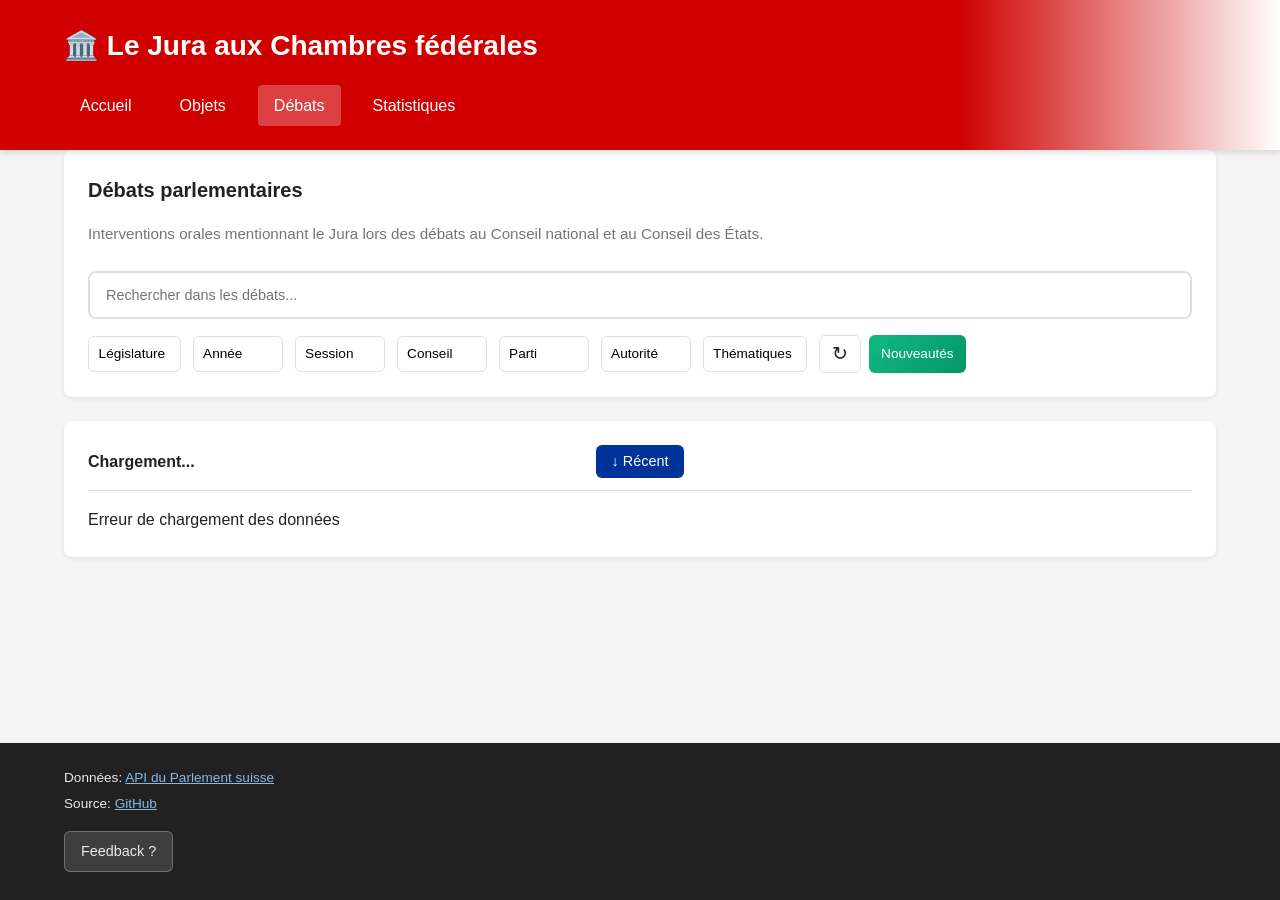
==== commit 76b13cb8: "Header gradient rouge-blanc + texte blanc + fix CDF mention" ====
--- a/debates.html
+++ b/debates.html
@@ -21,20 +21,13 @@
                     <a href="stats.html">Statistiques</a>
                 </nav>
             </div>
-            <div class="lang-switcher">
-                <a href="debates.html" class="active">FR</a>
-                <span>|</span>
-                <a href="debates_de.html">DE</a>
-                <span>|</span>
-                <a href="debates_it.html">IT</a>
-            </div>
         </div>
     </header>
 
     <main class="container">
         <section class="search-section">
             <h2>Débats parlementaires</h2>
-            <p class="section-intro">Interventions orales mentionnant le CDF lors des débats au Conseil national et au Conseil des États.</p>
+            <p class="section-intro">Interventions orales mentionnant le Jura lors des débats au Conseil national et au Conseil des États.</p>
             
             <div class="search-box">
                 <input type="text" id="searchInput" placeholder="Rechercher dans les débats...">
@@ -101,7 +94,7 @@
     <footer>
         <div class="container">
             <p>Données: <a href="https://ws-old.parlament.ch/" target="_blank">API du Parlement suisse</a></p>
-            <p>Source: <a href="https://github.com/ArnaudBon20/JuraParlement" target="_blank">GitHub</a></p>
+            <p>Source: <a href="https://github.com/SwissParlMonitoring/Jura" target="_blank">GitHub</a></p>
             <p class="feedback-box"><a href="mailto:arnaud.bonvin@efk.admin.ch">Feedback ?</a></p>
         </div>
     </footer>
--- a/styles.css
+++ b/styles.css
@@ -38,11 +38,23 @@
 
 /* Header */
 header {
-    background: linear-gradient(135deg, var(--primary) 0%, var(--primary-dark) 100%);
+    background: linear-gradient(to right, #D00000 0%, #D00000 75%, #ffffff 100%);
     color: white;
     padding: 1.5rem 0;
     box-shadow: 0 2px 8px rgba(0,0,0,0.15);
     position: relative;
+}
+
+header a {
+    color: white;
+}
+
+header nav a {
+    color: white;
+}
+
+header nav a:hover {
+    opacity: 0.8;
 }
 
 header h1 {
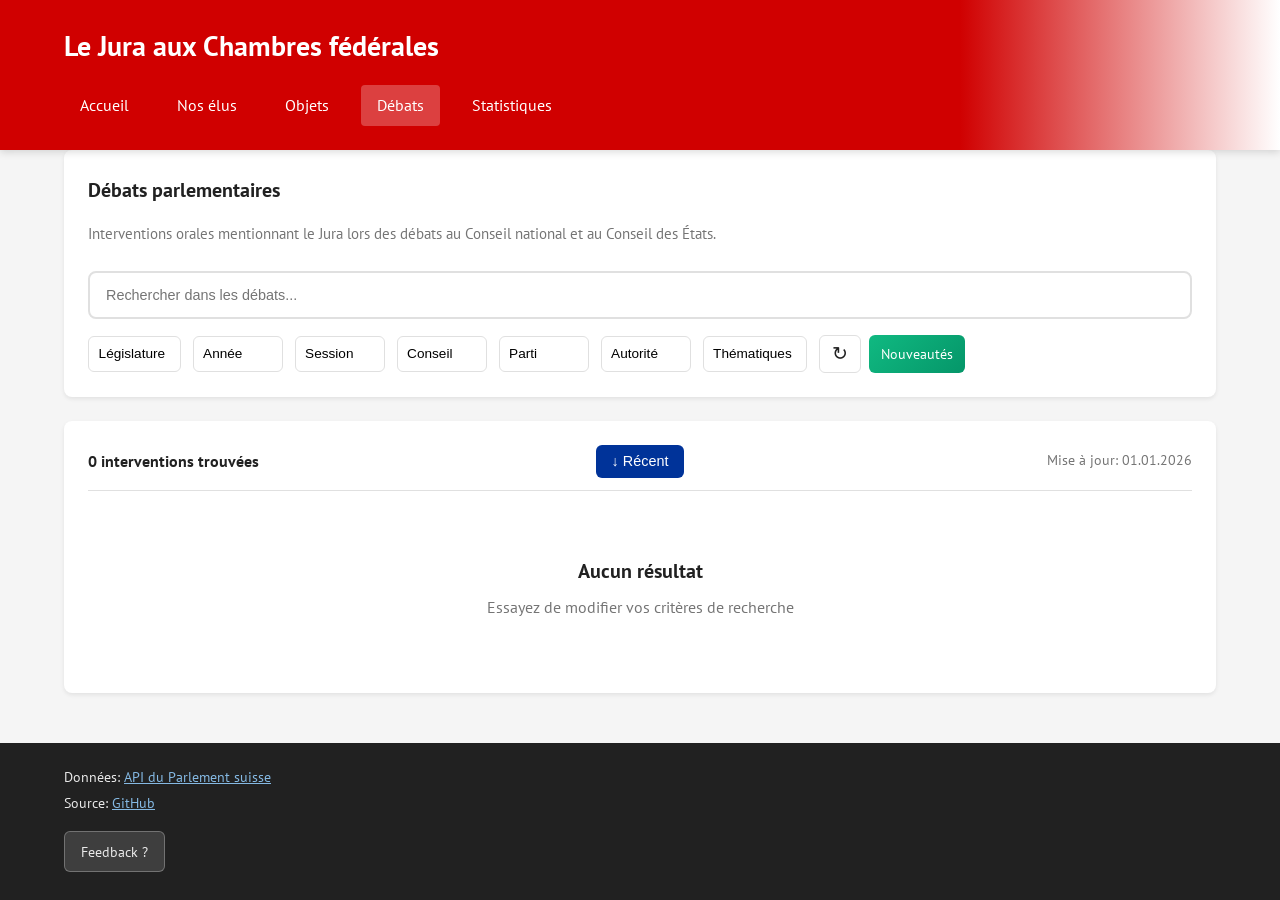
==== commit 361e3054: "Fix: supprimer drapeau header, lier groupes→partis, exclure Marcel Dobler et Baume-Schneider (CF)" ====
--- a/debates.html
+++ b/debates.html
@@ -13,9 +13,10 @@
     <header>
         <div class="container header-content">
             <div class="header-main">
-                <h1><a href="home.html" style="color: inherit; text-decoration: none;">🏛️ Le Jura aux Chambres fédérales</a></h1>
+                <h1><a href="home.html" style="color: inherit; text-decoration: none;">Le Jura aux Chambres fédérales</a></h1>
                 <nav>
                     <a href="home.html">Accueil</a>
+                    <a href="elus.html">Nos élus</a>
                     <a href="objects.html">Objets</a>
                     <a href="debates.html" class="active">Débats</a>
                     <a href="stats.html">Statistiques</a>
--- a/styles.css
+++ b/styles.css
@@ -1,3 +1,5 @@
+@import url('https://fonts.googleapis.com/css2?family=PT+Sans:ital,wght@0,400;0,700;1,400;1,700&display=swap');
+
 :root {
     --primary: #1D5C9E;
     --primary-dark: #D14A40;
@@ -18,7 +20,7 @@
 }
 
 body {
-    font-family: -apple-system, BlinkMacSystemFont, 'Segoe UI', Roboto, Oxygen, Ubuntu, sans-serif;
+    font-family: 'PT Sans', sans-serif;
     background: var(--background);
     color: var(--text);
     line-height: 1.6;
@@ -43,6 +45,15 @@
     padding: 1.5rem 0;
     box-shadow: 0 2px 8px rgba(0,0,0,0.15);
     position: relative;
+}
+
+.header-flag {
+    height: 40px;
+    width: auto;
+    margin-right: 12px;
+    vertical-align: middle;
+    border-radius: 4px;
+    box-shadow: 0 1px 3px rgba(0,0,0,0.2);
 }
 
 header a {
@@ -535,6 +546,24 @@
 .badge-council {
     background: #fce4ec;
     color: #c2185b;
+}
+
+.badge-theme {
+    background: #D00000;
+    color: white;
+    font-weight: 600;
+}
+
+.badge-theme-jura {
+    background: #D00000;
+}
+
+.badge-theme-moutier {
+    background: #1D5C9E;
+}
+
+.badge-theme-rpt {
+    background: #6B4C9A;
 }
 
 .badge-mention {
@@ -1655,10 +1684,10 @@
 }
 
 .home-section h2 {
-    color: var(--primary);
+    color: #D00000;
     margin-bottom: 1rem;
     font-size: 1.3rem;
-    border-bottom: 2px solid var(--primary);
+    border-bottom: 2px solid #D00000;
     padding-bottom: 0.5rem;
 }
 
@@ -1763,7 +1792,7 @@
     display: inline-block;
     margin-top: 1rem;
     padding: 0.75rem 1.5rem;
-    background: var(--primary);
+    background: #D00000;
     color: white;
     text-decoration: none;
     border-radius: 6px;
@@ -1772,7 +1801,7 @@
 }
 
 .btn-view-all:hover {
-    background: var(--primary-dark);
+    background: #a00000;
 }
 
 /* Liste objets */
@@ -1865,8 +1894,8 @@
 
 /* Hero Banner */
 .hero-banner {
-    background: linear-gradient(135deg, var(--primary) 0%, var(--primary-dark) 100%);
-    color: white;
+    background: #f8f8f8;
+    color: #D00000;
     padding: 1rem 1.5rem;
     border-radius: 12px;
     margin-top: 1.5rem;
@@ -1875,6 +1904,7 @@
     display: flex;
     align-items: center;
     justify-content: center;
+    border: 2px solid #D00000;
 }
 
 .hero-banner h2 {
@@ -1882,6 +1912,7 @@
     margin: 0;
     font-weight: 600;
     line-height: 1.4;
+    color: #D00000;
 }
 
 /* LLM Summary Disclaimer */
@@ -2497,3 +2528,149 @@
         padding: 1rem;
     }
 }
+
+/* ============================================
+   PAGE NOS ÉLUS
+   ============================================ */
+
+.elus-intro {
+    margin-bottom: 2rem;
+}
+
+.elus-intro h2 {
+    margin-bottom: 0.5rem;
+}
+
+.elus-grid {
+    display: grid;
+    grid-template-columns: repeat(auto-fit, minmax(220px, 1fr));
+    gap: 1rem;
+    margin-top: 1.5rem;
+}
+
+.elu-card {
+    background: white;
+    border-radius: 12px;
+    padding: 1.25rem;
+    box-shadow: 0 2px 8px rgba(0,0,0,0.08);
+    border-left: 4px solid #D00000;
+    transition: transform 0.2s, box-shadow 0.2s;
+}
+
+.elu-card:hover {
+    transform: translateY(-2px);
+    box-shadow: 0 4px 16px rgba(0,0,0,0.12);
+}
+
+.elu-info h3 {
+    font-size: 1.1rem;
+    margin-bottom: 0.5rem;
+    color: var(--text);
+}
+
+.elu-conseil {
+    display: block;
+    font-size: 0.85rem;
+    color: var(--text-secondary);
+    margin-bottom: 0.25rem;
+}
+
+.elu-parti {
+    display: inline-block;
+    font-size: 0.75rem;
+    padding: 2px 8px;
+    border-radius: 4px;
+    background: #D00000;
+    color: white;
+    font-weight: 600;
+}
+
+.elus-section {
+    margin-top: 2.5rem;
+    padding-top: 2rem;
+    border-top: 1px solid var(--border);
+}
+
+.elus-section h2 {
+    margin-bottom: 0.5rem;
+}
+
+.section-subtitle {
+    color: var(--text-secondary);
+    margin-bottom: 1rem;
+}
+
+.elus-stats {
+    display: flex;
+    flex-wrap: wrap;
+    align-items: center;
+    gap: 1rem;
+    margin-bottom: 1.5rem;
+    padding: 1rem;
+    background: #f8f9fa;
+    border-radius: 8px;
+}
+
+.stat-total {
+    font-size: 1.25rem;
+    font-weight: 700;
+    color: #D00000;
+}
+
+.stat-detail {
+    display: flex;
+    flex-wrap: wrap;
+    gap: 0.75rem;
+}
+
+.stat-elu {
+    font-size: 0.85rem;
+    color: var(--text-secondary);
+    background: white;
+    padding: 4px 10px;
+    border-radius: 4px;
+    border: 1px solid var(--border);
+}
+
+.stat-loading {
+    color: var(--text-secondary);
+    font-style: italic;
+}
+
+.btn-load-more {
+    display: block;
+    width: 100%;
+    max-width: 300px;
+    margin: 1.5rem auto 0;
+    padding: 0.75rem 1.5rem;
+    background: #D00000;
+    color: white;
+    border: none;
+    border-radius: 8px;
+    font-size: 1rem;
+    font-family: inherit;
+    cursor: pointer;
+    transition: background 0.2s;
+}
+
+.btn-load-more:hover {
+    background: #B00000;
+}
+
+.debate-card .card-text {
+    margin-top: 0.75rem;
+    font-size: 0.9rem;
+    color: var(--text-secondary);
+    line-height: 1.5;
+}
+
+@media (max-width: 600px) {
+    .elus-grid {
+        grid-template-columns: 1fr;
+    }
+    
+    .elus-stats {
+        flex-direction: column;
+        align-items: flex-start;
+    }
+}
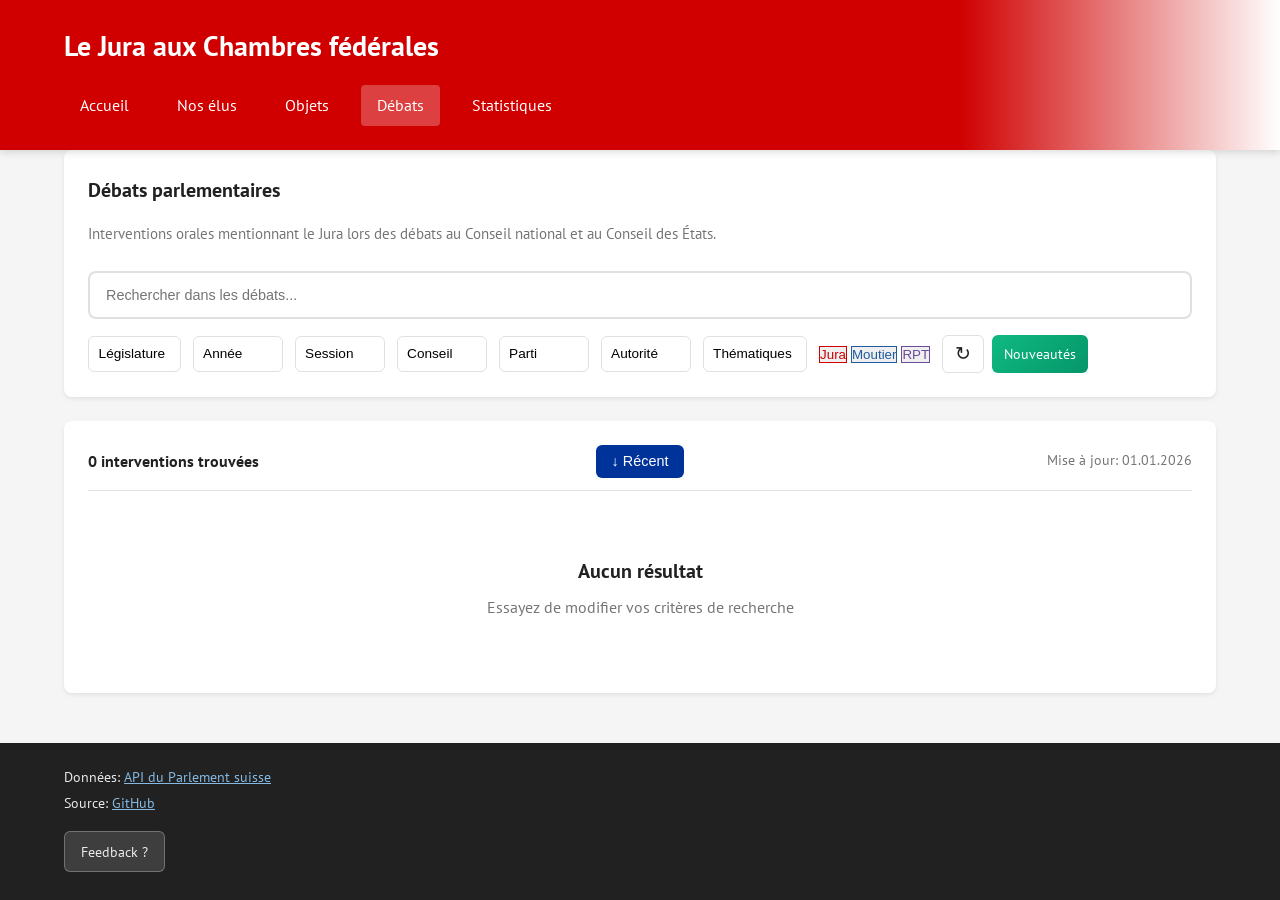
==== commit 962c8118: "Label RPT/NFA → RPT sur toutes les pages" ====
--- a/debates.html
+++ b/debates.html
@@ -74,6 +74,11 @@
                     <div class="filter-menu" id="tagsMenu">
                     </div>
                 </div>
+                <div class="filter-theme-toggle">
+                    <button class="theme-toggle-btn badge-theme-jura" data-theme="Jura" type="button">Jura</button>
+                    <button class="theme-toggle-btn badge-theme-moutier" data-theme="Moutier" type="button">Moutier</button>
+                    <button class="theme-toggle-btn badge-theme-rpt" data-theme="RPT" type="button">RPT</button>
+                </div>
                 <div class="filter-actions">
                     <button class="filter-reset" id="resetFilters" title="Réinitialiser les filtres">↻</button>
                     <button class="filter-new-updates" id="showNewUpdates" title="Afficher les nouveautés">Nouveautés</button>
@@ -96,7 +101,7 @@
         <div class="container">
             <p>Données: <a href="https://ws-old.parlament.ch/" target="_blank">API du Parlement suisse</a></p>
             <p>Source: <a href="https://github.com/SwissParlMonitoring/Jura" target="_blank">GitHub</a></p>
-            <p class="feedback-box"><a href="mailto:arnaud.bonvin@efk.admin.ch">Feedback ?</a></p>
+            <p class="feedback-box"><a href="mailto:swissparl.scoff507@passmail.net">Feedback ?</a></p>
         </div>
     </footer>
 
--- a/styles.css
+++ b/styles.css
@@ -548,27 +548,36 @@
     color: #c2185b;
 }
 
+.card-header-left {
+    display: flex;
+    align-items: center;
+    gap: 0.4rem;
+    flex-wrap: wrap;
+}
+
 .badge-theme {
-    background: #D00000;
-    color: white;
+    background: transparent;
     font-weight: 600;
 }
 
 .badge-theme-jura {
-    background: #D00000;
+    color: #D00000;
+    border: 1.5px solid #D00000;
 }
 
 .badge-theme-moutier {
-    background: #1D5C9E;
+    color: #1D5C9E;
+    border: 1.5px solid #1D5C9E;
 }
 
 .badge-theme-rpt {
-    background: #6B4C9A;
+    color: #6B4C9A;
+    border: 1.5px solid #6B4C9A;
 }
 
 .badge-mention {
-    background: #9e9e9e;
-    color: white;
+    background: transparent;
+    color: inherit;
     font-size: 0.9rem;
 }
 
@@ -2562,6 +2571,15 @@
     box-shadow: 0 4px 16px rgba(0,0,0,0.12);
 }
 
+.elu-card.elu-ancien {
+    opacity: 0.7;
+    border-left-color: #888;
+}
+
+.elu-card.elu-ancien .elu-parti {
+    background: #888;
+}
+
 .elu-info h3 {
     font-size: 1.1rem;
     margin-bottom: 0.5rem;
@@ -2657,11 +2675,137 @@
     background: #B00000;
 }
 
-.debate-card .card-text {
-    margin-top: 0.75rem;
-    font-size: 0.9rem;
-    color: var(--text-secondary);
-    line-height: 1.5;
+/* Grille objets et débats sur page élus */
+.elus-section .results-list,
+.elus-section .results-grid {
+    display: grid;
+    grid-template-columns: repeat(auto-fill, minmax(320px, 1fr));
+    gap: 1.25rem;
+}
+
+/* Cartes en flex colonne pour aligner le footer en bas */
+.elus-section .card {
+    display: flex;
+    flex-direction: column;
+}
+
+.elus-section .card-title {
+    flex: 1;
+}
+
+.elus-section .card-meta {
+    display: flex;
+    flex-wrap: wrap;
+    align-items: center;
+    gap: 0.5rem;
+    margin-top: auto;
+    padding-top: 0.5rem;
+}
+
+/* Badge parti inline */
+.card-party-badge {
+    color: white;
+    padding: 2px 8px;
+    border-radius: 4px;
+    font-size: 0.8rem;
+    font-weight: 600;
+}
+
+/* Barre de filtres par élu */
+.elus-filter-bar {
+    display: flex;
+    align-items: center;
+    flex-wrap: wrap;
+    gap: 0.6rem;
+    margin-bottom: 2rem;
+    padding: 1rem 1.25rem;
+    background: var(--card-bg);
+    border-radius: 10px;
+    border: 1px solid var(--border);
+}
+
+.filter-label {
+    font-weight: 600;
+    font-size: 0.85rem;
+    color: var(--text-secondary);
+    white-space: nowrap;
+}
+
+.filter-btns {
+    display: flex;
+    flex-wrap: wrap;
+    gap: 0.5rem;
+}
+
+.filter-btn-elu {
+    display: flex;
+    flex-direction: column;
+    align-items: flex-start;
+    gap: 0.1rem;
+    padding: 0.4rem 0.8rem;
+    border: 2px solid var(--elu-color, #999);
+    border-radius: 8px;
+    background: transparent;
+    cursor: pointer;
+    transition: background 0.15s, color 0.15s;
+    font-family: inherit;
+}
+
+.filter-btn-elu .filter-btn-name {
+    font-size: 0.85rem;
+    font-weight: 600;
+    color: var(--text);
+}
+
+.filter-btn-elu .filter-btn-counts {
+    font-size: 0.7rem;
+    color: var(--text-secondary);
+}
+
+.filter-btn-elu:hover {
+    background: color-mix(in srgb, var(--elu-color, #999) 15%, transparent);
+}
+
+.filter-btn-elu.active {
+    background: var(--elu-color, #999);
+}
+
+.filter-btn-elu.active .filter-btn-name,
+.filter-btn-elu.active .filter-btn-counts {
+    color: white;
+}
+
+.filter-btn-reset {
+    display: inline-flex;
+    align-items: center;
+    gap: 0.3rem;
+    padding: 0.4rem 0.8rem;
+    border: 1.5px solid var(--text-secondary);
+    border-radius: 8px;
+    background: transparent;
+    color: var(--text-secondary);
+    cursor: pointer;
+    font-size: 0.82rem;
+    font-family: inherit;
+    transition: background 0.15s;
+}
+
+.filter-btn-reset:hover {
+    background: var(--border);
+}
+
+/* Carte élu active (filtre appliqué) */
+.elu-card-filter {
+    transition: box-shadow 0.15s, opacity 0.15s;
+}
+
+.elu-card-filter:hover {
+    box-shadow: 0 4px 12px rgba(0,0,0,0.15);
+}
+
+.elu-card-active {
+    box-shadow: 0 0 0 3px currentColor;
+    outline: 3px solid var(--primary);
 }
 
 @media (max-width: 600px) {
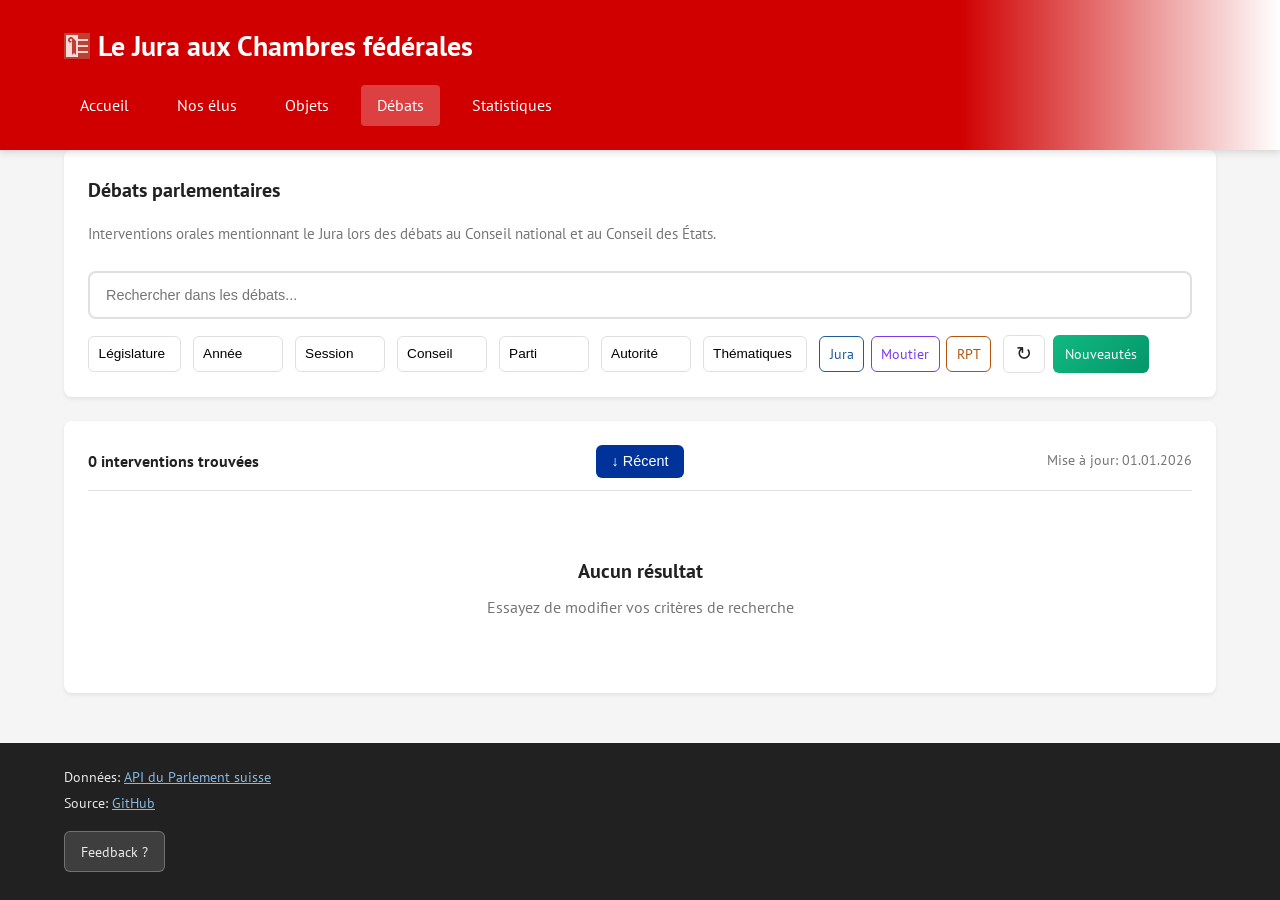
==== commit 85530343: "Suppression Netlify Identity, retour GitHub Pages pur - index.html/login.html: redirection simple ve" ====
--- a/debates.html
+++ b/debates.html
@@ -13,7 +13,7 @@
     <header>
         <div class="container header-content">
             <div class="header-main">
-                <h1><a href="home.html" style="color: inherit; text-decoration: none;">Le Jura aux Chambres fédérales</a></h1>
+                <h1><img src="ju.svg" alt="JU" class="header-logo"><a href="home.html" style="color: inherit; text-decoration: none;">Le Jura aux Chambres fédérales</a></h1>
                 <nav>
                     <a href="home.html">Accueil</a>
                     <a href="elus.html">Nos élus</a>
--- a/styles.css
+++ b/styles.css
@@ -72,6 +72,16 @@
     font-size: 1.75rem;
     font-weight: 600;
     margin-bottom: 0.25rem;
+    display: flex;
+    align-items: center;
+    gap: 0.5rem;
+}
+
+header h1 .header-logo {
+    width: 26px;
+    height: 26px;
+    opacity: 0.85;
+    flex-shrink: 0;
 }
 
 header .subtitle {
@@ -908,6 +918,11 @@
     header h1 {
         font-size: 0.95rem;
         padding-right: 3rem;
+    }
+
+    header h1 .header-logo {
+        width: 18px;
+        height: 18px;
     }
     
     header .subtitle {
@@ -2794,6 +2809,40 @@
     background: var(--border);
 }
 
+/* Groupe boutons toggle thématiques dans la barre de filtres */
+.filter-theme-toggle {
+    display: flex;
+    align-items: center;
+    gap: 0.4rem;
+}
+
+.theme-toggle-btn {
+    padding: 0.4rem 0.6rem;
+    font-size: 0.85rem;
+    font-weight: 500;
+    border-radius: 6px;
+    border: 1px solid var(--border);
+    background: white;
+    height: 36px;
+    cursor: pointer;
+    white-space: nowrap;
+    display: flex;
+    align-items: center;
+    transition: background 0.15s, color 0.15s, border-color 0.15s;
+    font-family: inherit;
+}
+
+.theme-toggle-btn.badge-theme-jura        { border-color: #1D5C9E; color: #1D5C9E; }
+.theme-toggle-btn.badge-theme-moutier     { border-color: #7C3AED; color: #7C3AED; }
+.theme-toggle-btn.badge-theme-rpt         { border-color: #B45309; color: #B45309; }
+
+.theme-toggle-btn.badge-theme-jura:hover,
+.theme-toggle-btn.badge-theme-jura.active   { background: #1D5C9E; color: white; }
+.theme-toggle-btn.badge-theme-moutier:hover,
+.theme-toggle-btn.badge-theme-moutier.active { background: #7C3AED; color: white; }
+.theme-toggle-btn.badge-theme-rpt:hover,
+.theme-toggle-btn.badge-theme-rpt.active    { background: #B45309; color: white; }
+
 /* Carte élu active (filtre appliqué) */
 .elu-card-filter {
     transition: box-shadow 0.15s, opacity 0.15s;
